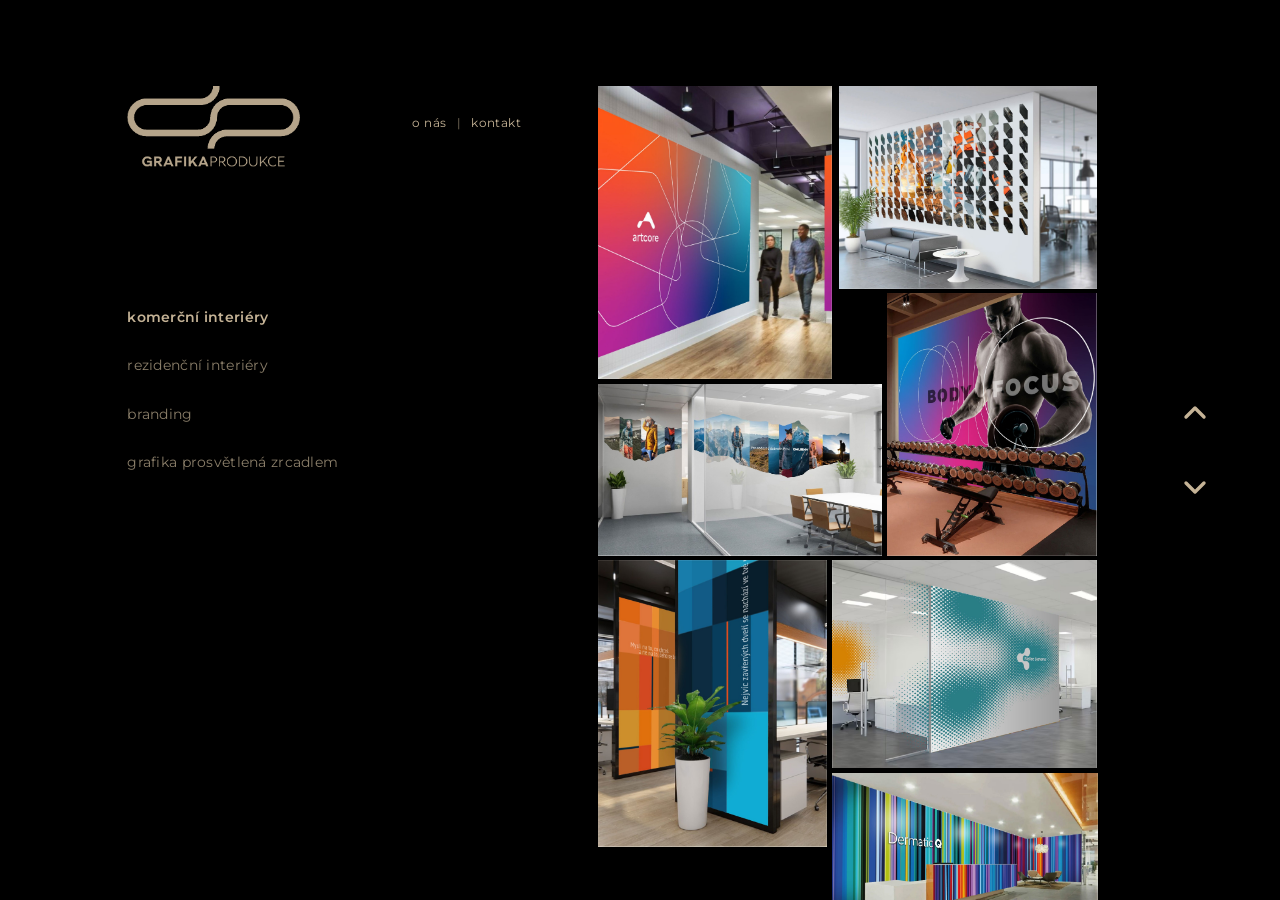
==== index.html @ 524f73e0 "Send inquiry form directly via FormSubmit AJAX instead of mailto - index.html + /navrh/: POST to for" ====
<!-- deploy-check: grok-bot can push -->
<!DOCTYPE html>
<html lang="cs">
<head>
  <meta charset="UTF-8" />
  <meta name="viewport" content="width=device-width, initial-scale=1.0" />
  <title>GRAFIKAPRODUKCE</title>
  <meta name="description" content="Grafika a produkce — unikátní vizuální identita a grafika interiérů." />
  <link rel="preconnect" href="https://fonts.googleapis.com" />
  <link rel="preconnect" href="https://fonts.gstatic.com" crossorigin />
  <link href="https://fonts.googleapis.com/css2?family=Montserrat:wght@300;400;500;600&display=swap" rel="stylesheet" />
  <link rel="stylesheet" href="styles.css?v=form2" />
</head>
<body>
  <div class="page">
    <header class="header">
      <a href="#" class="logo" id="logo-home" aria-label="GRAFIKAPRODUKCE — domů">
        <img src="assets/logo.png" alt="GRAFIKAPRODUKCE" width="260" height="123" />
      </a>
      <nav class="top-nav" aria-label="Hlavní navigace">
        <a href="#onas" data-section="about">o nás</a>
        <span class="sep" aria-hidden="true">|</span>
        <a href="#kontakt" data-section="about">kontakt</a>
      </nav>
    </header>

    <aside class="sidebar" aria-label="Kategorie">
      <nav class="cat-nav">
        <button type="button" class="cat active" data-cat="commercial">komerční interiéry</button>
        <button type="button" class="cat" data-cat="residential">rezidenční interiéry</button>
        <button type="button" class="cat" data-cat="branding">branding</button>
        <button type="button" class="cat" data-cat="mirror">grafika prosvětlená zrcadlem</button>
      </nav>
    </aside>

    <main class="main" id="main">
      <section class="gallery-panel" id="gallery-panel" aria-live="polite">
        <div class="gallery" id="gallery"></div>
      </section>

      <section class="about-panel" id="about" hidden>
        <div class="about-inner">
          <h2 class="about-heading">Branding</h2>
          <p class="about-text">
            Vytvoříme pro vás jedinečnou identitu značky. Logo, barvy, typografii. Pomáháme vizuálně komunikovat. Víme, že vizuální styl musí působit skvěle ve všech aplikacích od on-line prostoru až po vizitky, katalogy, reklamní předměty a architekturu.
          </p>
          <h2 class="about-heading">Komerční interiéry</h2>
          <p class="about-text">
            Navrhneme grafický design retailového prostoru, restaurace, bistra nebo kanceláře v symbióze s vaším vizuálním stylem. Prostor díky grafice komunikuje se svými uživateli, vytváří originální atmosféru a pomáhá v orientaci. Pokud přemýšlíte o redesignu nebo stojíte na začátku vašeho projektu, rádi vám pomůžeme. Využíváme řadu grafických prostředků a materiálů včetně 3D světelných panelů.
          </p>
          <h2 class="about-heading">Rezidenční interiéry</h2>
          <p class="about-text">
            Našim cílem je vytvořit něco vizuálně originálního a poutavého, co přinese okamžik vizuálního potěšení. Nemusí to být jen grafika adjustovaná v rámu. Digitální tisk aplikujeme na bezrámové desky s tvarovým výřezem, velkoplošné samolepící folie, řezanou fóliovou grafiku, lentikulární tisk a další. Ke každému interiéru přistupujeme individuálně.
          </p>
          <h2 class="about-heading">Grafika prosvětlená zrcadlem</h2>
          <p class="about-text">
            Grafická technika, která se stane dominantou interiéru. Ambientní osvětlení vyrábíme v různých velikostech, tvarech a barvách. V rámu nebo s podsvícením.
          </p>
          <div class="contact" id="kontakt">
            <p>grafika | Lumír Kučera | <a href="mailto:lumir@grafikaprodukce.cz">lumir@grafikaprodukce.cz</a> | <a href="tel:+420732828692">732&nbsp;828&nbsp;692</a></p>
            <p>produkce | Lucie Kučerová | <a href="mailto:lucie@grafikaprodukce.cz">lucie@grafikaprodukce.cz</a> | <a href="tel:+420731450001">731&nbsp;450&nbsp;001</a></p>
            <p class="city">Praha 6</p>
          </div>

          <form class="inquiry-form" id="inquiry-form" action="https://formsubmit.co/lumir@grafikaprodukce.cz" method="post">
            <input type="hidden" name="_subject" value="Nová poptávka z webu grafikaprodukce.cz" />
            <input type="hidden" name="_template" value="table" />
            <input type="hidden" name="_captcha" value="false" />
            <input type="text" name="_honey" class="hp-field" tabindex="-1" autocomplete="off" aria-hidden="true" style="display:none" />
            <div class="field">
              <label for="inq-name">jméno</label>
              <input type="text" id="inq-name" name="jméno" autocomplete="name" required />
            </div>
            <div class="field">
              <label for="inq-email">email</label>
              <input type="email" id="inq-email" name="email" autocomplete="email" required />
            </div>
            <div class="field">
              <label for="inq-msg">zpráva</label>
              <textarea id="inq-msg" name="zpráva" rows="5" required></textarea>
            </div>
            <button type="submit" class="submit-btn">odeslat</button>
            <p class="form-status" id="inq-status" role="status" aria-live="polite" hidden></p>
          </form>
        </div>
      </section>
    </main>

    <div class="chevrons">
      <button type="button" class="chev" id="chev-up" title="Nahoru" aria-label="Nahoru">
        <svg viewBox="0 0 24 24" width="44" height="44" fill="none" stroke="currentColor" stroke-width="2.25" stroke-linecap="round" stroke-linejoin="round"><polyline points="6 14 12 8 18 14"/></svg>
      </button>
      <button type="button" class="chev" id="chev-down" title="Dolů" aria-label="Dolů">
        <svg viewBox="0 0 24 24" width="44" height="44" fill="none" stroke="currentColor" stroke-width="2.25" stroke-linecap="round" stroke-linejoin="round"><polyline points="6 10 12 16 18 10"/></svg>
      </button>
    </div>
  </div>

  <script src="assets/layout.embedded.js"></script>
  <script src="app.js?v=form2"></script>
</body>
</html>
---- styles.css ----
:root {
  --bg: #000000;
  --accent: #c5b396;
  --accent-dim: rgba(197, 179, 150, 0.45);
  --accent-soft: rgba(197, 179, 150, 0.7);
  --font: "Montserrat", system-ui, -apple-system, "Segoe UI", sans-serif;
  /* Mockup 1920: left→gallery 879 (45.8%), gallery 786 (41%), chevron zone 255 (13.3%) */
  --pad-x: clamp(40px, 9.95vw, 191px);
  --pad-top: clamp(48px, 6.7vw, 128px);
  --gutter-x: 8px;
  --gutter-y: 8px;
}

*,
*::before,
*::after {
  box-sizing: border-box;
}

html {
  scroll-behavior: smooth;
  height: 100%;
}

body {
  margin: 0;
  background: var(--bg);
  color: var(--accent);
  font-family: var(--font);
  font-weight: 300;
  font-size: 14px;
  line-height: 1.55;
  -webkit-font-smoothing: antialiased;
  height: 100%;
  overflow: hidden;
}

a {
  color: inherit;
  text-decoration: none;
}

a:hover {
  opacity: 0.75;
}

button {
  font: inherit;
  color: inherit;
  background: none;
  border: none;
  cursor: pointer;
  padding: 0;
  text-align: left;
}

/*
  Sticky left chrome: logo + categories stay fixed.
  Only .main (gallery / about + form) scrolls.
*/
.page {
  display: grid;
  grid-template-columns: minmax(280px, 45.8fr) minmax(0, 41fr) minmax(56px, 13.3fr);
  grid-template-rows: auto 1fr;
  grid-template-areas:
    "header main chevrons"
    "sidebar main chevrons";
  height: 100vh;
  height: 100dvh;
  width: 100%;
  max-width: 1920px;
  margin: 0 auto;
  overflow: hidden;
}

.header {
  grid-area: header;
  display: flex;
  align-items: flex-start;
  flex-wrap: wrap;
  padding: var(--pad-top) 12px 0 var(--pad-x);
  position: relative;
  z-index: 2;
}

.logo {
  flex: 0 0 auto;
}

.logo img {
  display: block;
  width: clamp(168px, 13.5vw, 260px);
  height: auto;
}

.top-nav {
  display: flex;
  align-items: center;
  gap: 10px;
  /* mockup: ~168px after logo, near mark height; may sit over gallery gap */
  margin-top: clamp(28px, 2.1vw, 42px);
  margin-left: clamp(36px, 8.75vw, 168px);
  font-size: clamp(12px, 0.72vw, 14px);
  font-weight: 400;
  letter-spacing: 0.04em;
  text-transform: lowercase;
  white-space: nowrap;
}

.top-nav .sep {
  opacity: 0.65;
  user-select: none;
}

.sidebar {
  grid-area: sidebar;
  /* mockup: cats start ~215px below logo bottom */
  padding: clamp(80px, 11vw, 220px) 32px 64px var(--pad-x);
  overflow: hidden;
}

.cat-nav {
  display: flex;
  flex-direction: column;
  gap: clamp(30px, 2.2vw, 42px);
}

.cat {
  font-size: clamp(14px, 0.86vw, 16.5px);
  font-weight: 400;
  letter-spacing: 0.02em;
  text-transform: lowercase;
  color: var(--accent-soft);
  transition: color 0.2s ease;
  line-height: 1.3;
  max-width: 22em;
}

.cat:hover {
  color: var(--accent);
}

.cat.active {
  color: var(--accent);
  font-weight: 600;
}

.main {
  grid-area: main;
  /* Align top padding with header (--pad-top); horizontal inset matches header right pad */
  padding: var(--pad-top) 12px 80px 12px;
  min-width: 0;
  width: 100%;
  height: 100%;
  overflow-x: hidden;
  overflow-y: auto;
  overscroll-behavior: contain;
  /* Scrollbar hidden until hover (Firefox) */
  scrollbar-width: thin;
  scrollbar-color: transparent transparent;
}

.main:hover,
.main:focus-within {
  scrollbar-color: var(--accent-dim) transparent;
}

.main::-webkit-scrollbar {
  width: 6px;
}

.main::-webkit-scrollbar-track {
  background: transparent;
}

.main::-webkit-scrollbar-thumb {
  background: transparent;
  border-radius: 3px;
}

.main:hover::-webkit-scrollbar-thumb,
.main:focus-within::-webkit-scrollbar-thumb {
  background: var(--accent-dim);
}

.gallery {
  position: relative;
  width: 100%;
  /* --gal-w / --gal-h set from measured PDF layout (pts) */
}

.gallery.masonry {
  /* height from measured aspect so absolute children fill precisely */
  width: 100%;
  height: auto;
}

.gallery.masonry figure {
  position: absolute;
  margin: 0;
  overflow: hidden;
  background: #0a0a0a;
  left: calc(var(--x) / var(--gal-w) * 100%);
  top: calc(var(--y) / var(--gal-h) * 100%);
  width: calc(var(--w) / var(--gal-w) * 100%);
  height: calc(var(--h) / var(--gal-h) * 100%);
}

.gallery.masonry img {
  display: block;
  width: 100%;
  height: 100%;
  object-fit: cover;
  object-position: center;
  transition: opacity 0.35s ease;
}

/* Fallback stacked rows (no layout.json) */
.gallery.fallback-rows {
  display: flex;
  flex-direction: column;
  gap: var(--gutter-y);
}

.gallery.fallback-rows .gallery-row {
  display: flex;
  flex-direction: row;
  gap: var(--gutter-x);
  width: 100%;
}

.gallery.fallback-rows figure {
  margin: 0;
  overflow: hidden;
  background: #0a0a0a;
  flex: 1 1 100%;
  min-width: 0;
}

.gallery.fallback-rows img {
  display: block;
  width: 100%;
  height: auto;
}

.gallery.loading img {
  opacity: 0.3;
}

.about-panel {
  width: 100%;
  /* start near header band; slight offset so text breathes under logo */
  margin-top: clamp(8px, 1.5vw, 28px);
}

.about-text {
  margin: 0 0 1.35em;
  font-size: clamp(12px, 0.73vw, 14px);
  font-weight: 300;
  line-height: 1.75;
  color: var(--accent);
  text-align: justify;
  text-justify: inter-word;
  hyphens: auto;
}

.about-heading {
  margin: 1.6em 0 0.45em;
  font-size: clamp(12px, 0.73vw, 14px);
  font-weight: 500;
  line-height: 1.4;
  color: var(--accent);
  letter-spacing: 0.02em;
}

.about-heading:first-child {
  margin-top: 0;
}

.contact {
  margin-top: 2.75em;
  font-size: clamp(11px, 0.68vw, 13px);
  font-weight: 400;
  line-height: 1.95;
}

.contact p {
  margin: 0;
}

.contact a:hover {
  text-decoration: underline;
  opacity: 1;
}

.contact .city {
  margin-top: 0.85em;
}

/* Poptávkový formulář — fields per PDF: jméno, email, zpráva, odeslat */
.inquiry-form {
  margin-top: 2.5em;
  display: flex;
  flex-direction: column;
  gap: 1.15em;
  max-width: 28em;
}

.inquiry-form .field {
  display: flex;
  flex-direction: column;
  gap: 0.45em;
}

.inquiry-form label {
  font-size: clamp(11px, 0.68vw, 13px);
  font-weight: 400;
  letter-spacing: 0.02em;
  text-transform: lowercase;
  color: var(--accent);
}

.inquiry-form input,
.inquiry-form textarea {
  font: inherit;
  font-weight: 300;
  color: var(--accent);
  background: transparent;
  border: 1px solid var(--accent-dim);
  border-radius: 0;
  padding: 0.65em 0.75em;
  width: 100%;
  outline: none;
  transition: border-color 0.2s ease;
  resize: vertical;
}

.inquiry-form input:focus,
.inquiry-form textarea:focus {
  border-color: var(--accent);
}

.inquiry-form textarea {
  min-height: 7.5em;
}

.inquiry-form .submit-btn {
  align-self: flex-start;
  margin-top: 0.35em;
  padding: 0.7em 1.75em;
  font-size: clamp(11px, 0.68vw, 13px);
  font-weight: 500;
  letter-spacing: 0.06em;
  text-transform: lowercase;
  color: #000;
  background: var(--accent);
  border: 1px solid var(--accent);
  transition: opacity 0.2s ease, background 0.2s ease;
}

.inquiry-form .submit-btn:hover {
  opacity: 0.88;
}

.form-status {
  margin: 0.15em 0 0;
  font-size: clamp(11px, 0.68vw, 13px);
  font-weight: 300;
  color: var(--accent-soft);
}

.form-status[hidden] {
  display: none;
}

.form-status[data-tone="ok"],
.form-status[data-tone="error"] {
  color: var(--accent);
  font-weight: 400;
}

.inquiry-form .submit-btn:disabled {
  opacity: 0.6;
  cursor: progress;
}

.chevrons {
  grid-area: chevrons;
  display: flex;
  flex-direction: column;
  align-items: center;
  justify-content: center;
  gap: 20px;
  height: 100%;
  color: var(--accent);
  opacity: 1;
  z-index: 2;
}

.chev {
  display: flex;
  align-items: center;
  justify-content: center;
  /* clearer hit target (~52px) */
  width: 52px;
  height: 52px;
  opacity: 1;
  color: var(--accent);
  transition: opacity 0.2s, transform 0.15s ease, filter 0.15s ease;
}

.chev:hover {
  transform: scale(1.1);
  filter: brightness(1.15);
}

.chev:focus-visible {
  outline: 1px solid var(--accent);
  outline-offset: 2px;
}

.chev svg {
  display: block;
  width: clamp(36px, 2.6vw, 48px);
  height: clamp(36px, 2.6vw, 48px);
  stroke-width: 2.25;
}

.gallery figure:hover img {
  opacity: 0.92;
}

@media (max-width: 960px) {
  body {
    overflow: auto;
    height: auto;
  }

  .page {
    grid-template-columns: 1fr 44px;
    grid-template-rows: auto auto 1fr;
    grid-template-areas:
      "header chevrons"
      "sidebar chevrons"
      "main chevrons";
    height: auto;
    min-height: 100vh;
    overflow: visible;
  }

  .header {
    flex-direction: column;
    gap: 14px;
    padding: 28px 24px 0;
  }

  .logo img {
    width: 160px;
  }

  .top-nav {
    margin-left: 0;
    margin-top: 0;
  }

  .sidebar {
    padding: 20px 24px 8px;
  }

  .cat-nav {
    flex-direction: row;
    flex-wrap: wrap;
    gap: 14px 22px;
  }

  .cat {
    max-width: none;
  }

  .main {
    padding: 16px 20px 48px;
    height: auto;
    overflow: visible;
  }

  .about-panel {
    margin-top: 0;
  }

  .inquiry-form {
    max-width: none;
  }
}

@media (max-width: 560px) {
  /* Stack masonry into a single column on narrow screens */
  .gallery.masonry {
    aspect-ratio: auto !important;
    height: auto !important;
    display: flex;
    flex-direction: column;
    gap: 10px;
  }

  .gallery.masonry figure {
    position: relative !important;
    left: auto !important;
    top: auto !important;
    width: 100% !important;
    height: auto !important;
  }

  .gallery.masonry img {
    height: auto;
    object-fit: contain;
  }

  .gallery.fallback-rows .gallery-row {
    flex-direction: column;
  }

  .chevrons {
    display: none;
  }

  .page {
    grid-template-columns: 1fr;
    grid-template-areas:
      "header"
      "sidebar"
      "main";
  }

  .about-text {
    text-align: left;
  }
}
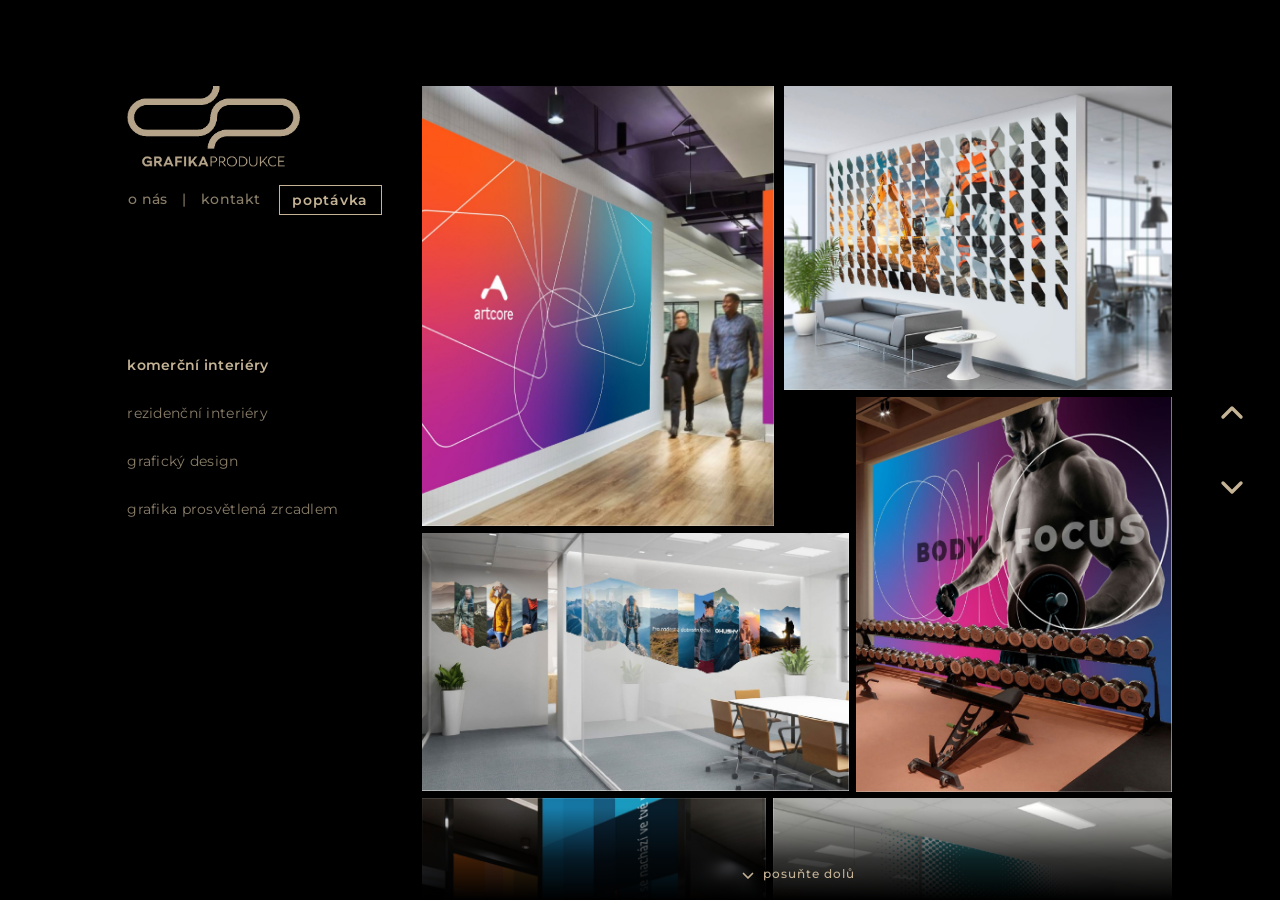
==== commit 55307dfd: "Serve the approved site at / and archive the previous homepage. The owner-approved /navrh/ pages now" ====
--- a/index.html
+++ b/index.html
@@ -1,4 +1,3 @@
-<!-- deploy-check: grok-bot can push -->
 <!DOCTYPE html>
 <html lang="cs">
 <head>
@@ -6,21 +5,30 @@
   <meta name="viewport" content="width=device-width, initial-scale=1.0" />
   <title>GRAFIKAPRODUKCE</title>
   <meta name="description" content="Grafika a produkce — unikátní vizuální identita a grafika interiérů." />
+  <link rel="canonical" href="https://www.grafikaprodukce.cz/" />
+  <link rel="icon" href="assets/logo.png" type="image/png" />
+  <meta property="og:title" content="GRAFIKAPRODUKCE" />
+  <meta property="og:description" content="Grafika a produkce — unikátní vizuální identita a grafika interiérů." />
+  <meta property="og:type" content="website" />
+  <meta property="og:url" content="https://www.grafikaprodukce.cz/" />
+  <meta property="og:image" content="https://www.grafikaprodukce.cz/assets/logo.png" />
+  <meta name="theme-color" content="#000000" />
   <link rel="preconnect" href="https://fonts.googleapis.com" />
   <link rel="preconnect" href="https://fonts.gstatic.com" crossorigin />
   <link href="https://fonts.googleapis.com/css2?family=Montserrat:wght@300;400;500;600&display=swap" rel="stylesheet" />
-  <link rel="stylesheet" href="styles.css?v=form2" />
+  <link rel="stylesheet" href="styles.css?v=home1" />
 </head>
 <body>
   <div class="page">
     <header class="header">
-      <a href="#" class="logo" id="logo-home" aria-label="GRAFIKAPRODUKCE — domů">
+      <a href="#galerie" class="logo" id="logo-home" aria-label="GRAFIKAPRODUKCE — domů">
         <img src="assets/logo.png" alt="GRAFIKAPRODUKCE" width="260" height="123" />
       </a>
       <nav class="top-nav" aria-label="Hlavní navigace">
-        <a href="#onas" data-section="about">o nás</a>
+        <a href="#onas" data-nav="onas">o nás</a>
         <span class="sep" aria-hidden="true">|</span>
-        <a href="#kontakt" data-section="about">kontakt</a>
+        <a href="#kontakt" data-nav="kontakt">kontakt</a>
+        <a href="#poptavka" class="nav-cta" data-nav="poptavka">poptávka</a>
       </nav>
     </header>
 
@@ -28,19 +36,20 @@
       <nav class="cat-nav">
         <button type="button" class="cat active" data-cat="commercial">komerční interiéry</button>
         <button type="button" class="cat" data-cat="residential">rezidenční interiéry</button>
-        <button type="button" class="cat" data-cat="branding">branding</button>
+        <button type="button" class="cat" data-cat="branding">grafický design</button>
         <button type="button" class="cat" data-cat="mirror">grafika prosvětlená zrcadlem</button>
       </nav>
     </aside>
 
-    <main class="main" id="main">
-      <section class="gallery-panel" id="gallery-panel" aria-live="polite">
+    <main class="main" id="main" tabindex="-1">
+      <p class="sr-only" id="gallery-status" aria-live="polite"></p>
+      <section class="gallery-panel" id="gallery-panel">
         <div class="gallery" id="gallery"></div>
       </section>
 
       <section class="about-panel" id="about" hidden>
         <div class="about-inner">
-          <h2 class="about-heading">Branding</h2>
+          <h2 class="about-heading">Grafický design</h2>
           <p class="about-text">
             Vytvoříme pro vás jedinečnou identitu značky. Logo, barvy, typografii. Pomáháme vizuálně komunikovat. Víme, že vizuální styl musí působit skvěle ve všech aplikacích od on-line prostoru až po vizitky, katalogy, reklamní předměty a architekturu.
           </p>
@@ -62,29 +71,39 @@
             <p class="city">Praha 6</p>
           </div>
 
-          <form class="inquiry-form" id="inquiry-form" action="https://formsubmit.co/lumir@grafikaprodukce.cz" method="post">
+          <form class="inquiry-form" id="poptavka" action="https://formsubmit.co/lumir@grafikaprodukce.cz" method="post" novalidate>
             <input type="hidden" name="_subject" value="Nová poptávka z webu grafikaprodukce.cz" />
             <input type="hidden" name="_template" value="table" />
             <input type="hidden" name="_captcha" value="false" />
             <input type="text" name="_honey" class="hp-field" tabindex="-1" autocomplete="off" aria-hidden="true" style="display:none" />
             <div class="field">
               <label for="inq-name">jméno</label>
-              <input type="text" id="inq-name" name="jméno" autocomplete="name" required />
+              <input type="text" id="inq-name" name="jméno" autocomplete="name" required aria-required="true" aria-describedby="inq-name-error" />
+              <p class="field-error" id="inq-name-error" hidden></p>
             </div>
             <div class="field">
               <label for="inq-email">email</label>
-              <input type="email" id="inq-email" name="email" autocomplete="email" required />
+              <input type="email" id="inq-email" name="email" autocomplete="email" inputmode="email" spellcheck="false" required aria-required="true" aria-describedby="inq-email-error" />
+              <p class="field-error" id="inq-email-error" hidden></p>
             </div>
             <div class="field">
               <label for="inq-msg">zpráva</label>
-              <textarea id="inq-msg" name="zpráva" rows="5" required></textarea>
+              <textarea id="inq-msg" name="zpráva" rows="5" required aria-required="true" aria-describedby="inq-msg-error"></textarea>
+              <p class="field-error" id="inq-msg-error" hidden></p>
             </div>
             <button type="submit" class="submit-btn">odeslat</button>
-            <p class="form-status" id="inq-status" role="status" aria-live="polite" hidden></p>
+            <p class="form-note form-status" id="inq-status" role="status" aria-live="polite" hidden></p>
           </form>
         </div>
       </section>
     </main>
+
+    <div class="scroll-edge" id="scroll-edge" aria-hidden="true">
+      <p class="scroll-hint" id="scroll-hint" hidden>
+        <svg viewBox="0 0 24 24" width="18" height="18" fill="none" stroke="currentColor" stroke-width="2.25" stroke-linecap="round" stroke-linejoin="round" aria-hidden="true"><polyline points="6 10 12 16 18 10"/></svg>
+        posuňte dolů
+      </p>
+    </div>
 
     <div class="chevrons">
       <button type="button" class="chev" id="chev-up" title="Nahoru" aria-label="Nahoru">
@@ -96,7 +115,9 @@
     </div>
   </div>
 
-  <script src="assets/layout.embedded.js"></script>
-  <script src="app.js?v=form2"></script>
+  <div class="toast" id="toast" role="status" aria-live="polite" hidden></div>
+
+  <script src="assets/layout.embedded.js?v=home1"></script>
+  <script src="app.js?v=home1"></script>
 </body>
 </html>
--- a/styles.css
+++ b/styles.css
@@ -80,7 +80,7 @@
   flex-wrap: wrap;
   padding: var(--pad-top) 12px 0 var(--pad-x);
   position: relative;
-  z-index: 2;
+  z-index: 4;
 }
 
 .logo {
@@ -96,20 +96,52 @@
 .top-nav {
   display: flex;
   align-items: center;
-  gap: 10px;
-  /* mockup: ~168px after logo, near mark height; may sit over gallery gap */
+  flex-wrap: wrap;
+  gap: 10px 14px;
+  /* kept near the mark; slightly tighter so the stronger nav + poptávka still sit in the left chrome */
   margin-top: clamp(28px, 2.1vw, 42px);
-  margin-left: clamp(36px, 8.75vw, 168px);
-  font-size: clamp(12px, 0.72vw, 14px);
-  font-weight: 400;
-  letter-spacing: 0.04em;
+  margin-left: clamp(28px, 5.5vw, 96px);
+  font-size: clamp(14px, 0.86vw, 16.5px);
+  font-weight: 500;
+  letter-spacing: 0.02em;
   text-transform: lowercase;
-  white-space: nowrap;
 }
 
 .top-nav .sep {
   opacity: 0.65;
   user-select: none;
+}
+
+.top-nav a {
+  color: var(--accent-soft);
+  padding: 0.2em 0.05em;
+}
+
+.top-nav a:hover,
+.top-nav a.active {
+  color: var(--accent);
+  opacity: 1;
+}
+
+.top-nav a.active {
+  font-weight: 600;
+}
+
+.top-nav a.nav-cta {
+  margin-left: 4px;
+  padding: 0.38em 0.9em;
+  border: 1px solid var(--accent);
+  color: var(--accent);
+  font-weight: 600;
+  letter-spacing: 0.05em;
+  line-height: 1.2;
+}
+
+.top-nav a.nav-cta:hover,
+.top-nav a.nav-cta.active {
+  background: var(--accent);
+  color: #000;
+  opacity: 1;
 }
 
 .sidebar {
@@ -126,6 +158,7 @@
 }
 
 .cat {
+  align-self: flex-start;
   font-size: clamp(14px, 0.86vw, 16.5px);
   font-weight: 400;
   letter-spacing: 0.02em;
@@ -193,6 +226,37 @@
   /* height from measured aspect so absolute children fill precisely */
   width: 100%;
   height: auto;
+  container-type: inline-size;
+}
+
+/* Grafický design captions, same weight as the PDF (regular, not a heading). */
+.gallery.masonry .gallery-copy {
+  position: absolute;
+  left: 0;
+  width: 100%;
+  margin: 0;
+  z-index: 1;
+  pointer-events: none;
+  color: var(--accent);
+  font-weight: 400;
+  letter-spacing: 0;
+  text-align: left;
+  hyphens: manual;
+  line-height: 1.2;
+  font-size: clamp(14px, 1.2vw, 22px);
+  font-size: calc(22 / var(--gal-w, 786.72) * 100cqi);
+  top: calc(var(--y) / var(--gal-h) * 100%);
+  white-space: pre-line;
+}
+
+.gallery.fallback-rows .gallery-copy {
+  position: relative;
+  margin: 0 0 0.85em;
+  color: var(--accent);
+  font-weight: 400;
+  line-height: 1.45;
+  font-size: clamp(15px, 1.3vw, 20px);
+  white-space: pre-line;
 }
 
 .gallery.masonry figure {
@@ -253,6 +317,10 @@
   margin-top: clamp(8px, 1.5vw, 28px);
 }
 
+.about-inner {
+  max-width: 46rem;
+}
+
 .about-text {
   margin: 0 0 1.35em;
   font-size: clamp(12px, 0.73vw, 14px);
@@ -338,6 +406,31 @@
 .inquiry-form input:focus,
 .inquiry-form textarea:focus {
   border-color: var(--accent);
+}
+
+.inquiry-form input[aria-invalid="true"],
+.inquiry-form textarea[aria-invalid="true"] {
+  border-color: var(--accent);
+  box-shadow: inset 3px 0 0 var(--accent);
+}
+
+.field-error {
+  margin: 0;
+  font-size: 12px;
+  font-weight: 500;
+  letter-spacing: 0.01em;
+  color: var(--accent);
+}
+
+.field-error[hidden] {
+  display: none;
+}
+
+.form-note {
+  margin: 0.15em 0 0;
+  font-size: clamp(11px, 0.68vw, 13px);
+  font-weight: 300;
+  color: var(--accent-soft);
 }
 
 .inquiry-form textarea {
@@ -414,6 +507,15 @@
   filter: brightness(1.15);
 }
 
+:focus {
+  outline: none;
+}
+
+:focus-visible {
+  outline: 1px solid var(--accent);
+  outline-offset: 3px;
+}
+
 .chev:focus-visible {
   outline: 1px solid var(--accent);
   outline-offset: 2px;
@@ -428,6 +530,113 @@
 
 .gallery figure:hover img {
   opacity: 0.92;
+}
+
+.sr-only {
+  position: absolute;
+  width: 1px;
+  height: 1px;
+  padding: 0;
+  margin: -1px;
+  overflow: hidden;
+  clip: rect(0, 0, 0, 0);
+  white-space: nowrap;
+  border: 0;
+}
+
+/* Bottom fade sits over the gallery column; text hint is first-visit only. */
+.scroll-edge {
+  grid-area: main;
+  align-self: end;
+  z-index: 3;
+  height: 92px;
+  display: flex;
+  align-items: flex-end;
+  justify-content: center;
+  padding-bottom: 16px;
+  pointer-events: none;
+  background: linear-gradient(to bottom, rgba(0, 0, 0, 0), rgba(0, 0, 0, 0.72) 55%, #000);
+  opacity: 0;
+  transition: opacity 0.35s ease;
+}
+
+.scroll-edge.is-on {
+  opacity: 1;
+}
+
+.scroll-hint {
+  display: flex;
+  align-items: center;
+  gap: 6px;
+  margin: 0;
+  font-size: 12px;
+  font-weight: 500;
+  letter-spacing: 0.08em;
+  text-transform: lowercase;
+  color: var(--accent);
+}
+
+.scroll-hint[hidden] {
+  display: none;
+}
+
+.scroll-hint svg {
+  display: block;
+}
+
+@keyframes hint-nudge {
+  0%,
+  100% {
+    transform: translateY(0);
+  }
+  50% {
+    transform: translateY(6px);
+  }
+}
+
+.chev.hint-pulse {
+  animation: hint-nudge 1.35s ease-in-out 3;
+}
+
+.toast {
+  position: fixed;
+  left: 50%;
+  bottom: 28px;
+  transform: translateX(-50%);
+  z-index: 20;
+  max-width: min(32rem, calc(100% - 32px));
+  margin: 0;
+  padding: 0.85em 1.15em;
+  background: #000;
+  color: var(--accent);
+  border: 1px solid var(--accent);
+  font-size: 13px;
+  font-weight: 400;
+  letter-spacing: 0.02em;
+  line-height: 1.45;
+  text-align: center;
+}
+
+.toast[hidden] {
+  display: none;
+}
+
+@media (min-width: 961px) {
+  /* Keep the left chrome, but don't leave a wide empty band before the photos. */
+  .page {
+    grid-template-columns: minmax(400px, 32vw) minmax(0, 1fr) minmax(68px, 96px);
+  }
+
+  .header {
+    flex-direction: column;
+    align-items: flex-start;
+    gap: 18px;
+  }
+
+  .top-nav {
+    margin-left: 0;
+    margin-top: 0;
+  }
 }
 
 @media (max-width: 960px) {
@@ -461,6 +670,36 @@
   .top-nav {
     margin-left: 0;
     margin-top: 0;
+    font-size: 15px;
+  }
+
+  .top-nav a,
+  .cat {
+    min-height: 44px;
+    display: inline-flex;
+    align-items: center;
+  }
+
+  .top-nav a.nav-cta {
+    position: fixed;
+    top: 12px;
+    right: 12px;
+    bottom: auto;
+    z-index: 8;
+    margin-left: 0;
+    background: #000;
+    box-shadow: 0 0 0 8px #000;
+  }
+
+  .scroll-edge {
+    position: fixed;
+    left: 0;
+    right: 0;
+    bottom: 0;
+    width: auto;
+    margin-left: 0;
+    height: 84px;
+    grid-area: auto;
   }
 
   .sidebar {
@@ -515,6 +754,23 @@
     object-fit: contain;
   }
 
+  .gallery.masonry figure,
+  .gallery.masonry .gallery-copy {
+    order: var(--stack);
+  }
+
+  .gallery.masonry .gallery-copy {
+    position: relative;
+    top: auto;
+    left: auto;
+    width: 100%;
+    height: auto;
+    padding: 8px 0 4px;
+    font-size: clamp(16px, 4.4vw, 20px);
+    line-height: 1.45;
+    pointer-events: none;
+  }
+
   .gallery.fallback-rows .gallery-row {
     flex-direction: column;
   }
@@ -534,4 +790,30 @@
   .about-text {
     text-align: left;
   }
-}
+
+  .scroll-hint {
+    font-size: 13px;
+  }
+}
+
+@media (prefers-reduced-motion: reduce) {
+  html {
+    scroll-behavior: auto;
+  }
+
+  .gallery.masonry img,
+  .chev,
+  .cat,
+  .inquiry-form input,
+  .inquiry-form textarea,
+  .inquiry-form .submit-btn,
+  .scroll-edge,
+  .toast,
+  .top-nav a {
+    transition: none;
+  }
+
+  .chev.hint-pulse {
+    animation: none;
+  }
+}
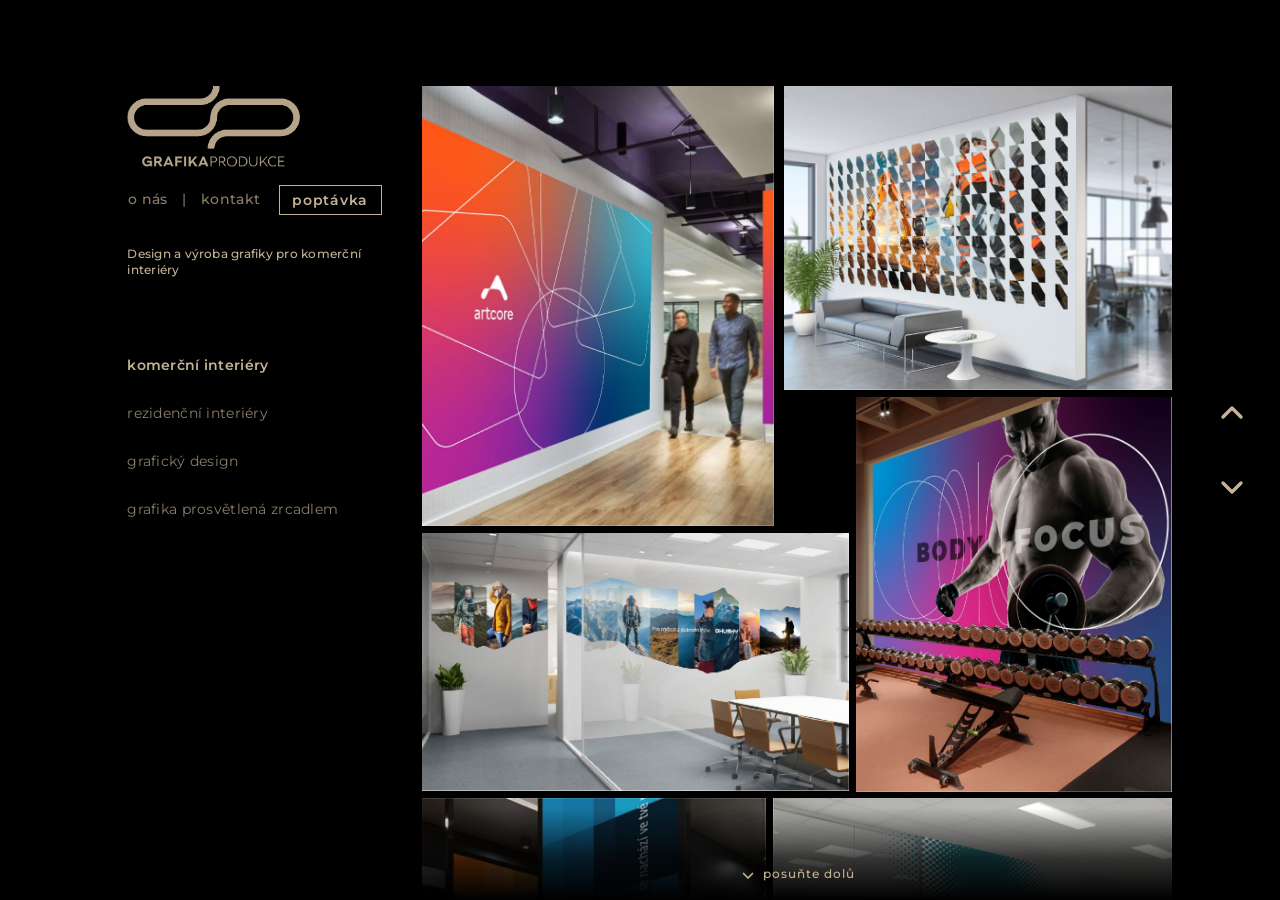
==== commit f5a6704b: "Add homepage SEO metadata, redirects, and a styled 404. Give the page a real title, description, hea" ====
--- a/index.html
+++ b/index.html
@@ -3,20 +3,56 @@
 <head>
   <meta charset="UTF-8" />
   <meta name="viewport" content="width=device-width, initial-scale=1.0" />
-  <title>GRAFIKAPRODUKCE</title>
-  <meta name="description" content="Grafika a produkce — unikátní vizuální identita a grafika interiérů." />
+  <title>Grafika do interiérů a kanceláří, orientační systémy | GRAFIKAPRODUKCE</title>
+  <meta name="description" content="Navrhujeme a vyrábíme grafiku pro komerční interiéry: wall design, kompletní grafiku kanceláří, orientační systémy a polepy skel. Pro architekty, fit-out firmy i firmy. Praha." />
   <link rel="canonical" href="https://www.grafikaprodukce.cz/" />
+  <link rel="icon" href="/favicon.ico" sizes="any" />
   <link rel="icon" href="assets/logo.png" type="image/png" />
-  <meta property="og:title" content="GRAFIKAPRODUKCE" />
-  <meta property="og:description" content="Grafika a produkce — unikátní vizuální identita a grafika interiérů." />
+  <meta property="og:title" content="Grafika do interiérů a kanceláří, orientační systémy | GRAFIKAPRODUKCE" />
+  <meta property="og:description" content="Navrhujeme a vyrábíme grafiku pro komerční interiéry: wall design, kompletní grafiku kanceláří, orientační systémy a polepy skel. Pro architekty, fit-out firmy i firmy. Praha." />
   <meta property="og:type" content="website" />
   <meta property="og:url" content="https://www.grafikaprodukce.cz/" />
   <meta property="og:image" content="https://www.grafikaprodukce.cz/assets/logo.png" />
+  <meta property="og:locale" content="cs_CZ" />
+  <meta property="og:site_name" content="GRAFIKAPRODUKCE" />
+  <meta name="twitter:card" content="summary_large_image" />
   <meta name="theme-color" content="#000000" />
+  <script type="application/ld+json">
+  {
+    "@context": "https://schema.org",
+    "@type": "ProfessionalService",
+    "name": "GRAFIKAPRODUKCE",
+    "url": "https://www.grafikaprodukce.cz/",
+    "logo": "https://www.grafikaprodukce.cz/assets/logo.png",
+    "image": "https://www.grafikaprodukce.cz/assets/logo.png",
+    "email": ["lumir@grafikaprodukce.cz", "lucie@grafikaprodukce.cz"],
+    "telephone": ["+420732828692", "+420731450001"],
+    "address": {
+      "@type": "PostalAddress",
+      "addressLocality": "Praha 6"
+    },
+    "employee": [
+      {
+        "@type": "Person",
+        "name": "Lumír Kučera",
+        "jobTitle": "grafika",
+        "email": "lumir@grafikaprodukce.cz",
+        "telephone": "+420732828692"
+      },
+      {
+        "@type": "Person",
+        "name": "Lucie Kučerová",
+        "jobTitle": "produkce",
+        "email": "lucie@grafikaprodukce.cz",
+        "telephone": "+420731450001"
+      }
+    ]
+  }
+  </script>
   <link rel="preconnect" href="https://fonts.googleapis.com" />
   <link rel="preconnect" href="https://fonts.gstatic.com" crossorigin />
   <link href="https://fonts.googleapis.com/css2?family=Montserrat:wght@300;400;500;600&display=swap" rel="stylesheet" />
-  <link rel="stylesheet" href="styles.css?v=home1" />
+  <link rel="stylesheet" href="styles.css?v=home2" />
 </head>
 <body>
   <div class="page">
@@ -33,6 +69,7 @@
     </header>
 
     <aside class="sidebar" aria-label="Kategorie">
+      <h1>Design a výroba grafiky pro komerční interiéry</h1>
       <nav class="cat-nav">
         <button type="button" class="cat active" data-cat="commercial">komerční interiéry</button>
         <button type="button" class="cat" data-cat="residential">rezidenční interiéry</button>
--- a/styles.css
+++ b/styles.css
@@ -151,6 +151,31 @@
   overflow: hidden;
 }
 
+/* Page title sits in the empty band above the categories so the
+   gallery, logo and navigation keep their places. */
+h1 {
+  margin: 0;
+  max-width: 22em;
+  font-size: clamp(12px, 0.73vw, 14px);
+  font-weight: 500;
+  line-height: 1.4;
+  letter-spacing: 0.02em;
+  color: var(--accent);
+}
+
+@media (min-width: 961px) {
+  .sidebar {
+    position: relative;
+  }
+
+  h1 {
+    position: absolute;
+    left: var(--pad-x);
+    right: 32px;
+    top: clamp(16px, 2.4vw, 40px);
+  }
+}
+
 .cat-nav {
   display: flex;
   flex-direction: column;
@@ -706,6 +731,13 @@
     padding: 20px 24px 8px;
   }
 
+  h1 {
+    position: static;
+    margin: 0 0 16px;
+    max-width: 28em;
+    font-size: 14px;
+  }
+
   .cat-nav {
     flex-direction: row;
     flex-wrap: wrap;
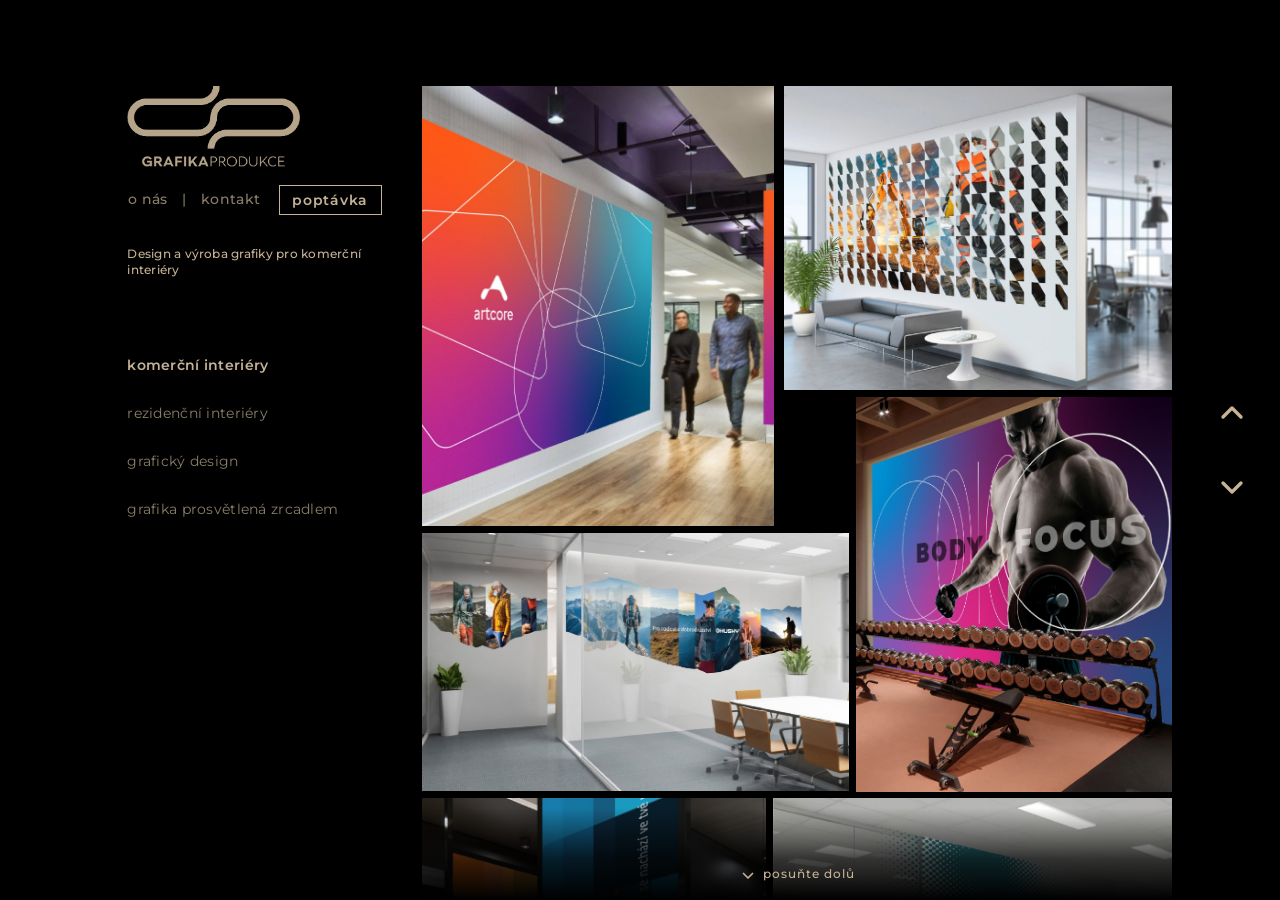
==== commit 903d1d31: "Replace bordered portfolio photos with the clean originals. Each gallery file is matched to the owne" ====
--- a/index.html
+++ b/index.html
@@ -52,7 +52,7 @@
   <link rel="preconnect" href="https://fonts.googleapis.com" />
   <link rel="preconnect" href="https://fonts.gstatic.com" crossorigin />
   <link href="https://fonts.googleapis.com/css2?family=Montserrat:wght@300;400;500;600&display=swap" rel="stylesheet" />
-  <link rel="stylesheet" href="styles.css?v=home2" />
+  <link rel="stylesheet" href="styles.css?v=lb1" />
 </head>
 <body>
   <div class="page">
@@ -154,7 +154,25 @@
 
   <div class="toast" id="toast" role="status" aria-live="polite" hidden></div>
 
+  <dialog class="lightbox" id="lightbox" aria-modal="true" aria-labelledby="lightbox-title">
+    <p class="sr-only" id="lightbox-title">Zvětšená fotografie</p>
+    <button type="button" class="lightbox-ctrl lightbox-prev" data-lightbox="prev" aria-label="Předchozí fotografie">
+      <svg viewBox="0 0 24 24" width="32" height="32" fill="none" stroke="currentColor" stroke-width="2.25" stroke-linecap="round" stroke-linejoin="round" aria-hidden="true"><polyline points="14 6 8 12 14 18"/></svg>
+    </button>
+    <button type="button" class="lightbox-ctrl lightbox-next" data-lightbox="next" aria-label="Další fotografie">
+      <svg viewBox="0 0 24 24" width="32" height="32" fill="none" stroke="currentColor" stroke-width="2.25" stroke-linecap="round" stroke-linejoin="round" aria-hidden="true"><polyline points="10 6 16 12 10 18"/></svg>
+    </button>
+    <button type="button" class="lightbox-ctrl lightbox-close" data-lightbox="close" aria-label="Zavřít">
+      <svg viewBox="0 0 24 24" width="28" height="28" fill="none" stroke="currentColor" stroke-width="2.25" stroke-linecap="round" aria-hidden="true"><line x1="6" y1="6" x2="18" y2="18"/><line x1="18" y1="6" x2="6" y2="18"/></svg>
+    </button>
+    <div class="lightbox-stage">
+      <img id="lightbox-img" alt="" />
+    </div>
+    <p class="lightbox-count" id="lightbox-count" aria-hidden="true"></p>
+    <p class="sr-only" id="lightbox-status" aria-live="polite"></p>
+  </dialog>
+
   <script src="assets/layout.embedded.js?v=home1"></script>
-  <script src="app.js?v=home1"></script>
+  <script src="app.js?v=trim1"></script>
 </body>
 </html>
--- a/styles.css
+++ b/styles.css
@@ -295,6 +295,14 @@
   height: calc(var(--h) / var(--gal-h) * 100%);
 }
 
+.gallery-open {
+  display: block;
+  width: 100%;
+  height: 100%;
+  padding: 0;
+  cursor: zoom-in;
+}
+
 .gallery.masonry img {
   display: block;
   width: 100%;
@@ -781,6 +789,10 @@
     height: auto !important;
   }
 
+  .gallery.masonry .gallery-open {
+    height: auto;
+  }
+
   .gallery.masonry img {
     height: auto;
     object-fit: contain;
@@ -848,4 +860,105 @@
   .chev.hint-pulse {
     animation: none;
   }
-}
+
+  .lightbox-ctrl {
+    transition: none;
+  }
+}
+
+dialog.lightbox {
+  position: fixed;
+  inset: 0;
+  width: 100vw;
+  height: 100vh;
+  max-width: none;
+  max-height: none;
+  margin: 0;
+  padding: 0;
+  border: 0;
+  background: transparent;
+  color: var(--accent);
+  font-family: var(--font);
+  overflow: hidden;
+  touch-action: none;
+}
+
+dialog.lightbox[open] {
+  display: flex;
+  align-items: center;
+  justify-content: center;
+}
+
+dialog.lightbox::backdrop {
+  background: rgba(0, 0, 0, 0.92);
+}
+
+.lightbox-stage {
+  display: flex;
+  align-items: center;
+  justify-content: center;
+  max-width: min(92vw, 1600px);
+  max-height: calc(100vh - 96px);
+  max-height: calc(100dvh - 96px);
+}
+
+.lightbox-stage img {
+  display: block;
+  width: auto;
+  height: auto;
+  max-width: min(92vw, 1600px);
+  max-height: calc(100vh - 96px);
+  max-height: calc(100dvh - 96px);
+  object-fit: contain;
+  background: #000;
+}
+
+.lightbox-ctrl {
+  position: absolute;
+  z-index: 2;
+  display: flex;
+  align-items: center;
+  justify-content: center;
+  width: 48px;
+  height: 48px;
+  color: var(--accent);
+}
+
+.lightbox-ctrl svg {
+  display: block;
+  width: 32px;
+  height: 32px;
+}
+
+.lightbox-ctrl:hover {
+  transform: scale(1.08);
+  opacity: 1;
+}
+
+.lightbox-close {
+  top: 12px;
+  right: 12px;
+}
+
+.lightbox-prev {
+  left: 10px;
+  top: calc(50% - 24px);
+}
+
+.lightbox-next {
+  right: 10px;
+  top: calc(50% - 24px);
+}
+
+.lightbox-count {
+  position: absolute;
+  left: 0;
+  right: 0;
+  bottom: 18px;
+  margin: 0;
+  text-align: center;
+  font-size: 13px;
+  font-weight: 500;
+  letter-spacing: 0.08em;
+  pointer-events: none;
+}
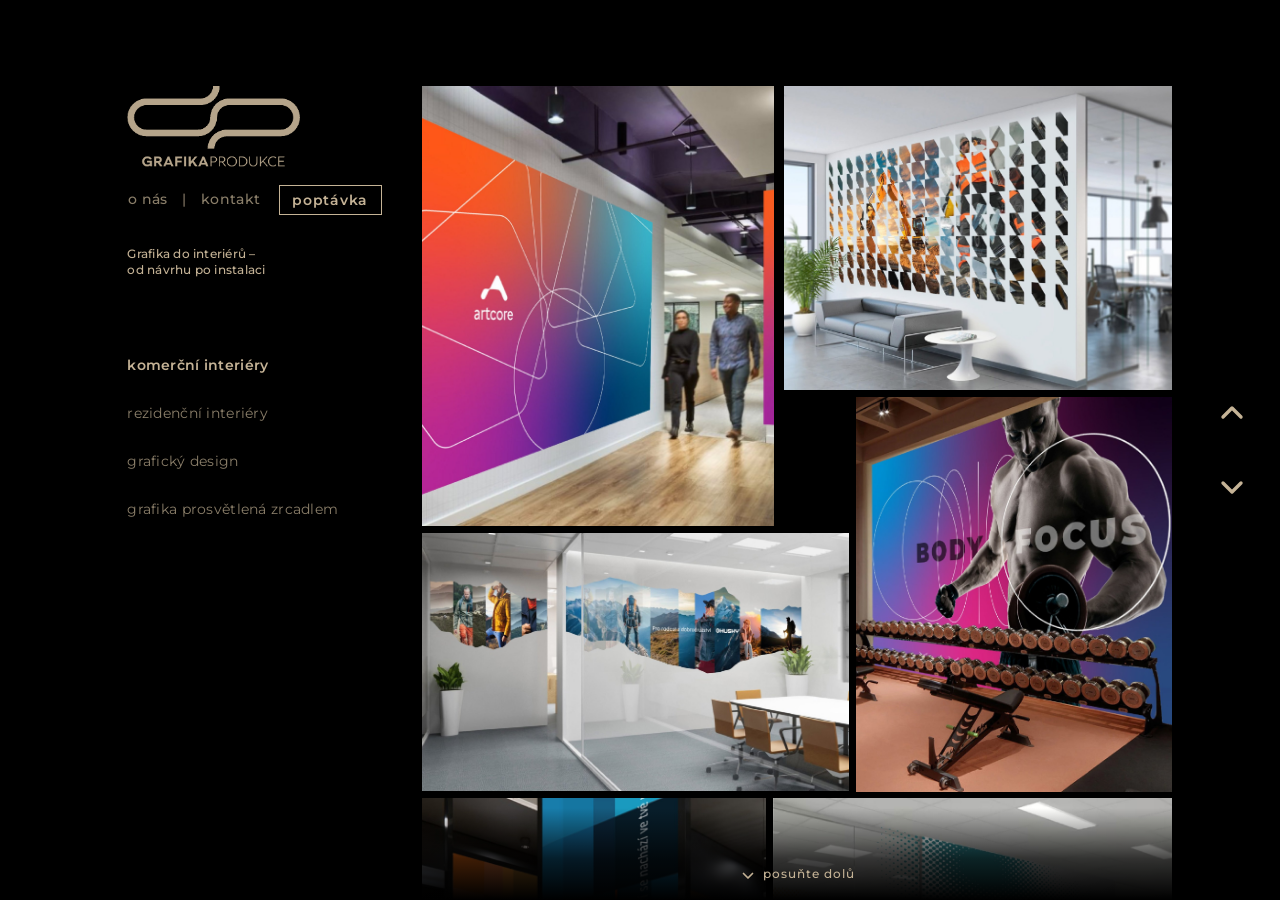
==== commit 89819dce: "Update the tagline under the logo. The line is now Grafika do interiérů – od návrhu po instalaci, an" ====
--- a/index.html
+++ b/index.html
@@ -52,7 +52,7 @@
   <link rel="preconnect" href="https://fonts.googleapis.com" />
   <link rel="preconnect" href="https://fonts.gstatic.com" crossorigin />
   <link href="https://fonts.googleapis.com/css2?family=Montserrat:wght@300;400;500;600&display=swap" rel="stylesheet" />
-  <link rel="stylesheet" href="styles.css?v=lb1" />
+  <link rel="stylesheet" href="styles.css?v=tag1" />
 </head>
 <body>
   <div class="page">
@@ -69,7 +69,7 @@
     </header>
 
     <aside class="sidebar" aria-label="Kategorie">
-      <h1>Design a výroba grafiky pro komerční interiéry</h1>
+      <h1>Grafika do interiérů – od návrhu po instalaci</h1>
       <nav class="cat-nav">
         <button type="button" class="cat active" data-cat="commercial">komerční interiéry</button>
         <button type="button" class="cat" data-cat="residential">rezidenční interiéry</button>
--- a/styles.css
+++ b/styles.css
@@ -161,6 +161,7 @@
   line-height: 1.4;
   letter-spacing: 0.02em;
   color: var(--accent);
+  text-wrap: balance;
 }
 
 @media (min-width: 961px) {
